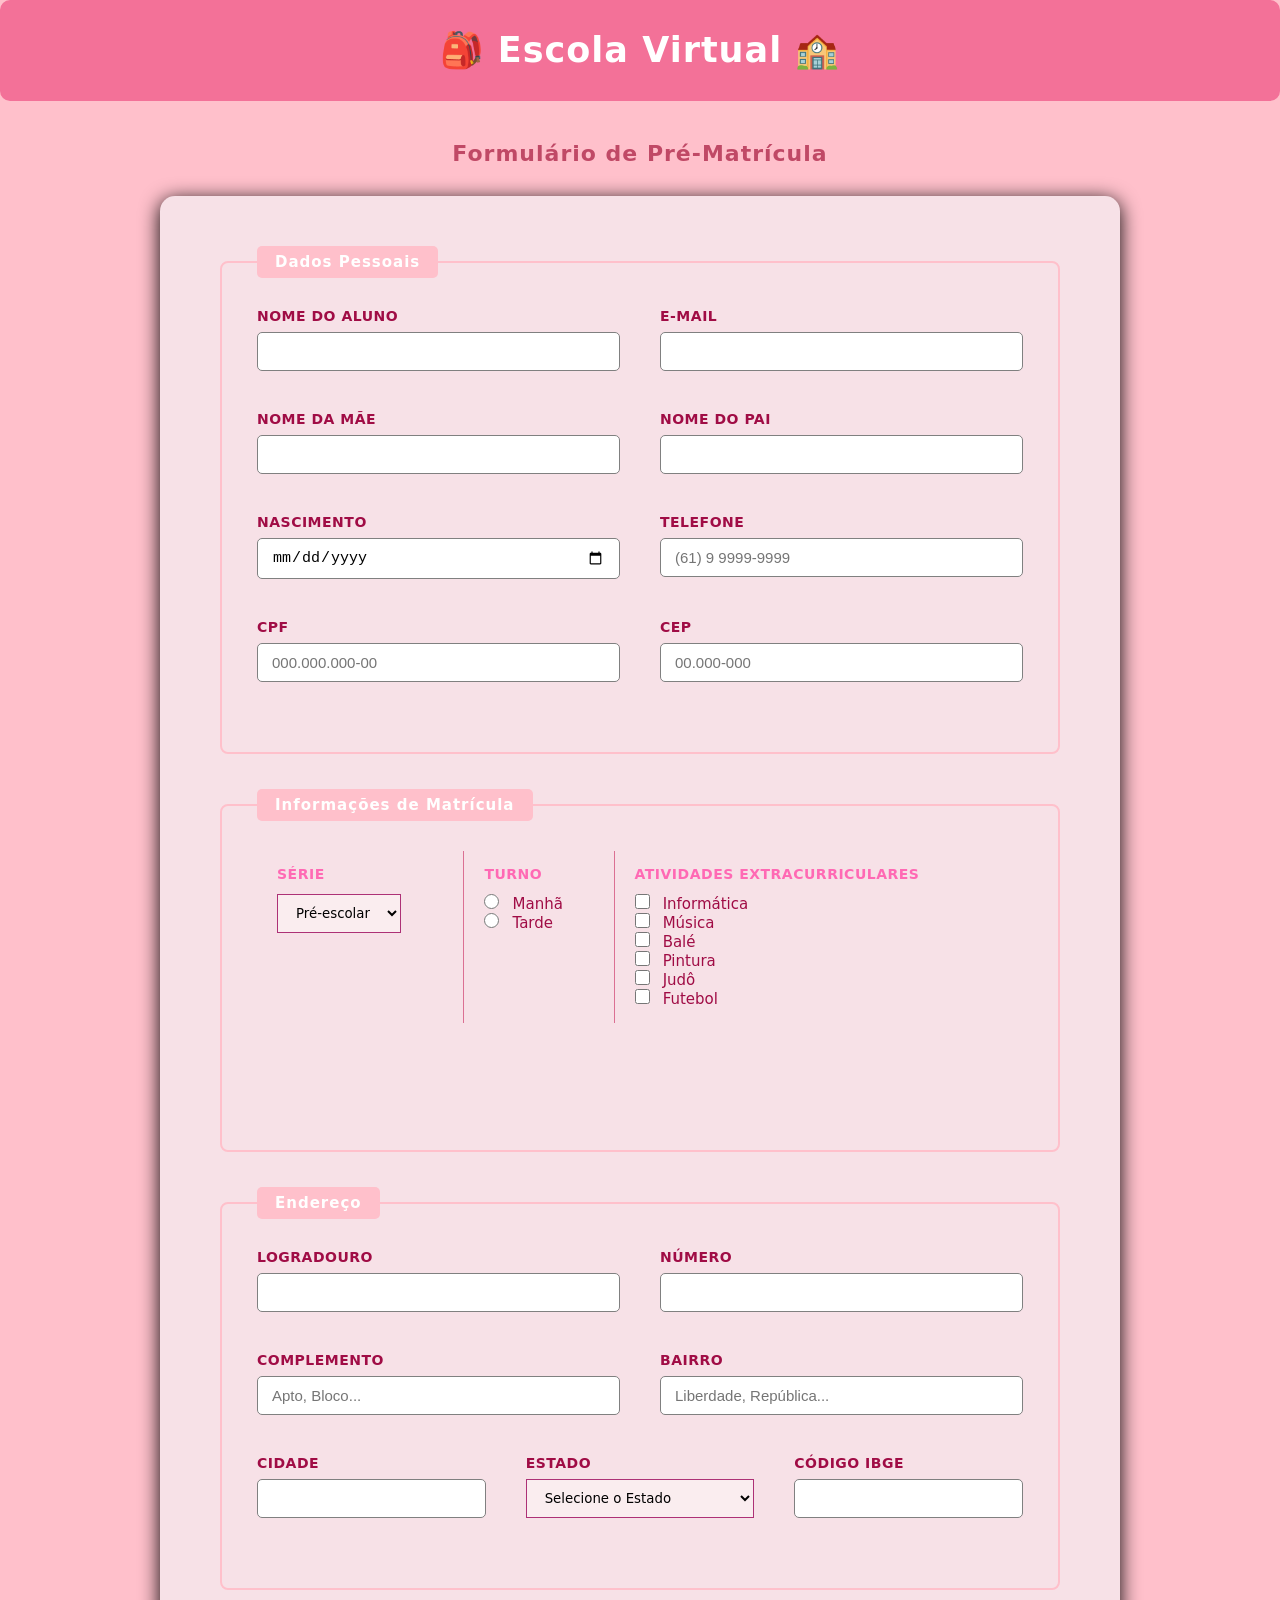
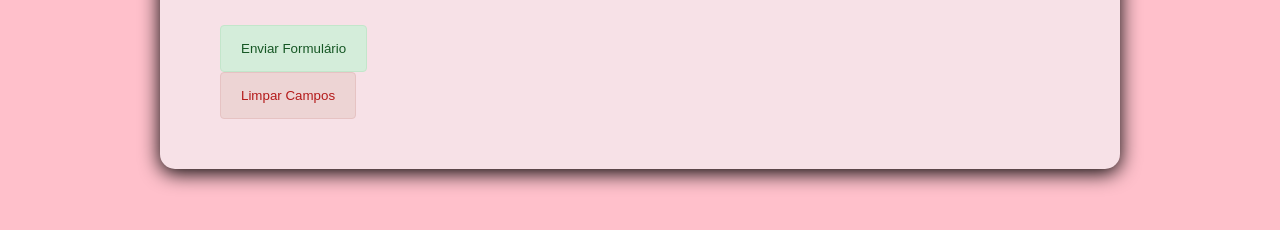
==== aula04/formularioAtt.html @ 4e3926df "Update and rename a to formularioAtt.html" ====
<!DOCTYPE html>
<html lang="en">
<head>
    <meta charset="UTF-8">
    <meta name="viewport" content="width=device-width, initial-scale=1.0">
    <title>Formulário</title>

    <style>
      * {
        margin: 0;
        padding: 0;
        box-sizing: border-box;
      }

        body{
          font-family: system-ui, -apple-system, BlinkMacSystemFont, 'Segoe UI', Roboto, Oxygen, Ubuntu, Cantarell, 'Open Sans', 'Helvetica Neue', sans-serif;
          font-size: 16px;
          background-color: pink;
          color: palevioletred;
          min-height: 100vh;
        }

        h1{
          background-color: rgb(243, 113, 152);
          color: rgb(255, 255, 255);
          text-align: center;
          padding: 30px 20px;
          font-size: 35px;
          letter-spacing: 1px;
          border-radius: 10px;
        }

        h2{
          text-align: center;
          color: 
          rgb(192, 73, 102);
          font-weight: bold;
          margin: 40px 0 30px;
          font-size: 22px;
          letter-spacing: 1px;
        }

        form{
          width: 90%;
          max-width: 960px;
          margin: 0 auto 60px auto;
          background-color: rgb(247, 225, 231);
          padding: 50px 60px;
          border-radius: 15px;
          color: rgb(194, 56, 97);
          box-shadow: 0 4px 20px black;
          font-family: system-ui, -apple-system, BlinkMacSystemFont, 'Segoe UI', Roboto, Oxygen, Ubuntu, Cantarell, 'Open Sans', 'Helvetica Neue', sans-serif

        }

        fieldset{
          border: 2px solid pink;
          border-radius: 8px;
          padding: 30px 35px;
          margin-bottom: 35px;
        }

        legend{
          background-color: pink;
          color: rgb(255, 255, 255);
          padding: 7px 18px;
          border-radius: 5px;
          font-size: 15px;
          letter-spacing: 1px;
        }

        .campo-grupo{
          display: grid;
          grid-template-columns: 1fr 1fr;
          gap: 20px 40px;
          margin-bottom: 20px;
        }

        .campo-grupo2{
          display: grid;
          grid-template-columns: 1fr 1fr 1fr;
          gap: 20px 40px;
          margin-bottom: 20px;
        }

        .campo-grupo3{
          display: grid;
          grid-template-rows: 1fr 1fr;
        }
        
        .campo{
          display: flex;
          flex-direction: column;
          margin-bottom: 20px;
        }

        .campo2{
          display: inline-block;
          margin-right: 15px;
          margin-bottom: 20px;
          border: #b41a1a dashed;
          border-radius: 10px;
          width: 25%;
          background-color: #f7cdea;
          margin-bottom: 20px;
          gap: 20px 20px;
          cursor: pointer;
          visibility: hidden;
        }

        label{
          display: inline-block;
          margin-bottom: 8px;
          font-weight: bold;
          color: rgb(160, 12, 69);
          font-size: 14px;
          text-transform: uppercase;
          letter-spacing: 0.5px;
        }

        input[type='text'], 
              [type='date'], 
              [type='email'] {
          padding: 10px 14px;
          border: 1px solid grey;
          border-radius: 5px;
          font-size: 15px;
          background-color: rgb(255, 255, 255);
          transition: border-color 0.3s, box-shadow 0.3s;
        }

        .campo input[type='text'],
        .campo input[type='date'], 
        .campo input[type='email']{
          width: 100%;
        }

        input[type='text']:focus,
        input[type='date']:focus,
        input[type='email']:focus{
          border-color: dimgray;
          box-shadow: 0 0 0 3px black;
          outline: none;
          background-color: white;
        }

        select{
          padding: 10px 14px;
          border: 1px solid rgb(173, 49, 118);
          outline: none;
          background-color: rgb(250, 237, 239);
          font-family: system-ui, -apple-system, BlinkMacSystemFont, 'Segoe UI', Roboto, Oxygen, Ubuntu, Cantarell, 'Open Sans', 'Helvetica Neue', sans-serif;
          font-weight: 500;

        }

        table{
          width: 100%;
          border-collapse: separate;
          border-spacing: 0;
        }

        td{
          padding: 15px 20px;
          vertical-align: top;
          border-right: 1px solid palevioletred;
          width: 33.33;
        }

        td:last-child{
          border-right: none;
        }

        td > b, td > strong{
          display: block;
          font-size: 14px;
          text-transform: uppercase;
          letter-spacing: 0.5px;
          color: hotpink;
          margin-bottom: 12px;
        }

        input[type='radio'],
        input[type='checkbox']{
          margin-right: 8px;
          cursor: pointer;
          accent-color: black;
          width: 15px;
          height: 15px;
        }

        td label{
          text-transform: none;
          letter-spacing: 0;
          font-weight: normal;
          font-size: 15px;
          display: inline;
          margin-bottom: 0;
        }
      
        input[type="submit"]{
          padding: 15px 20px;
          background-color: #d4edda;
          color: #155724;
          border: 1px solid #c3e6cb;
          border-radius: 4px;
          display: flex;
          justify-content: space-between;
          align-items: center;
        max-width: 400px;
        }

        input[type="reset"]{
          padding: 15px 20px;
          background-color: #edd4d4;
          color: #b41a1a;
          border: 1px solid #e6c3c3;
          border-radius: 4px;
          display: flex;
          justify-content: space-between;
          align-items: center;
        max-width: 400px;
        }

    </style>
</head>
<body>

    <h1> 🎒 Escola Virtual 🏫</h1>
    <h2>Formulário de Pré-Matrícula</h2>
  
    <form action="" method="post">
  
      <fieldset>
        <legend><strong>Dados Pessoais</strong></legend>
  
        <div class="campo-grupo">
          <div class="campo">
            <label for="nome_aluno">Nome do Aluno</label>
            <input type="text" id="nome_aluno" name="nome_aluno" required>
          </div>
          <div class="campo">
            <label for="email">E-Mail</label>
            <input type="email" id="email" name="email">
          </div>
        </div>
  
        <div class="campo-grupo">
          <div class="campo">
            <label for="nome_mae">Nome da Mãe</label>
            <input type="text" id="nome_mae" name="nome_mae">
          </div>
          <div class="campo">
            <label for="nome_pai">Nome do Pai</label>
            <input type="text" id="nome_pai" name="nome_pai">
          </div>
        </div>
  
        <div class="campo-grupo">
          <div class="campo">
            <label for="nascimento">Nascimento</label>
            <input type="date" id="nascimento" name="nascimento">
          </div>
          <div class="campo">
            <label for="telefone">Telefone</label>
            <input type="text" id="telefone" name="telefone" maxlength="15" placeholder="(61) 9 9999-9999">
          </div>
          <div class="campo">
            <label for="CPF">CPF</label>
            <input type="text" id="cpf" name="CPF" maxlength="14" placeholder="000.000.000-00">
          </div>
          <div class="campo">
            <label for="CEP">CEP</label>
            <input type="text" id="cep" name="CEP" maxlength="9" placeholder="00.000-000">
          </div>
        </div>
      </fieldset>
  
      <fieldset>
        <legend><strong>Informações de Matrícula</strong></legend>
  
        <table>
          <tr valign="top">
            <div class="campo-grupo3">
              <td>
                <strong>Série</strong>
                <select id="serie" name="serie">
                  <option value="pre-escolar">Pré-escolar</option>
                  <option value="1ano">1º ano</option>
                  <option value="2ano">2º ano</option>
                  <option value="3ano">3º ano</option>
                  <option value="4ano">4º ano</option>
                  <option value="5ano">5º ano</option>
                </select>
              </td>
            </div>
            <td>
              <strong>Turno</strong>
              <input type="radio" name="turno" id="manha" value="manha">
              <label for="manha">Manhã</label><br>
              <input type="radio" name="turno" id="tarde" value="tarde">
              <label for="tarde">Tarde</label>
            </td>
  
            <td>
              <strong>Atividades Extracurriculares</strong>
              <input type="checkbox" name="atividades" id="informatica" value="informatica">
              <label for="informatica">Informática</label><br>
  
              <input type="checkbox" name="atividades" id="musica" value="musica">
              <label for="musica">Música</label><br>
  
              <input type="checkbox" name="atividades" id="balet" value="balet">
              <label for="balet">Balé</label><br>
  
              <input type="checkbox" name="atividades" id="pintura" value="pintura">
              <label for="pintura">Pintura</label><br>
  
              <input type="checkbox" name="atividades" id="judo" value="judo">
              <label for="judo">Judô</label><br>
  
              <input type="checkbox" name="atividades" id="futebol" value="futebol">
              <label for="futebol">Futebol</label>
            </td>
          </tr>
        </table>

        <div class="campo2">
          <strong>Segunda Língua</strong><br>
          <input type="radio" name="lingua" id="ingles" value="ingles">
          <label for="ingles">Inglês</label><br>
          <input type="radio" name="lingua" id="espanhol" value="espanhol">
          <label for="espanhol">Espanhol</label>
        </div>
      </fieldset>

      <fieldset>
        <legend><strong>Endereço</strong></legend>
        <div class="campo-grupo">
          <div class="campo">
            <label for="logradouro">Logradouro</label>
            <input type="text" id="logradoyro" name="logradouro" required>
          </div>
          <div class="campo">
            <label for="email">Número</label>
            <input type="email" id="email" name="email">
          </div>
          <div class="campo">
            <label for="Complemento">Complemento</label>
            <input type="text" id="Complemento" placeholder="Apto, Bloco..."> 
          </div>
          <div class="campo">
            <label for="bairro">Bairro</label>
            <input type="text" id="bairro" placeholder="Liberdade, República...">
          </div>
          </div>
          <div class="campo-grupo2">
            <div class="campo">
              <label for="">Cidade</label>
              <input type="text" id="cidade">
            </div>
            <div class="campo">
              <label for="">Estado</label>
              <select id="serie" name="serie">
                <option value="pre-escolar">Selecione o Estado</option>
                <option value="1ano">AM</option>
                <option value="2ano">AL</option>
                <option value="3ano">BA</option>
                <option value="4ano">CE</option>
                <option value="5ano">DF</option>
              </select>
            </div>
            <div class="campo">
              <label for="">Código IBGE</label>
              <input type="text">
            </div>
          
        </div>
      </fieldset>
  
      <div class="botoes">
        <input type="submit" value="Enviar Formulário">
        <input type="reset" value="Limpar Campos">
      </div>
  
    </form>
  
  </body>
  <script>
    const campoCep = document.getElementById('cep');
    campoCep.addEventListener('input', function(){
        let valor = this.value.replace(/\D/g, ``)
        if(valor.length > 5){
          valor = valor.slice(0,5) + '-' + valor.slice(5,8);
        }
        this.value= valor
    })
    const campoCpf = document.getElementById('cpf');
    campoCpf.addEventListener('input', function(){
        let valor = this.value.replace(/\D/g, ``)
        if (valor.length > 9) { 
          valor = valor.slice(0, 3) + '.' + valor.slice(3, 6) + '.' + valor.slice(6, 9) + '-' + valor.slice(9); 
        } else if (valor.length > 6) { 
          valor = valor.slice(0, 3) + '.' + valor.slice(3, 6) + '.' + valor.slice(6); 
        } else if (valor.length > 3) { 
        valor = valor.slice(0, 3) + '.' + valor.slice(3); 
        } 
        this.value= valor
    })


    
</script>
</html>
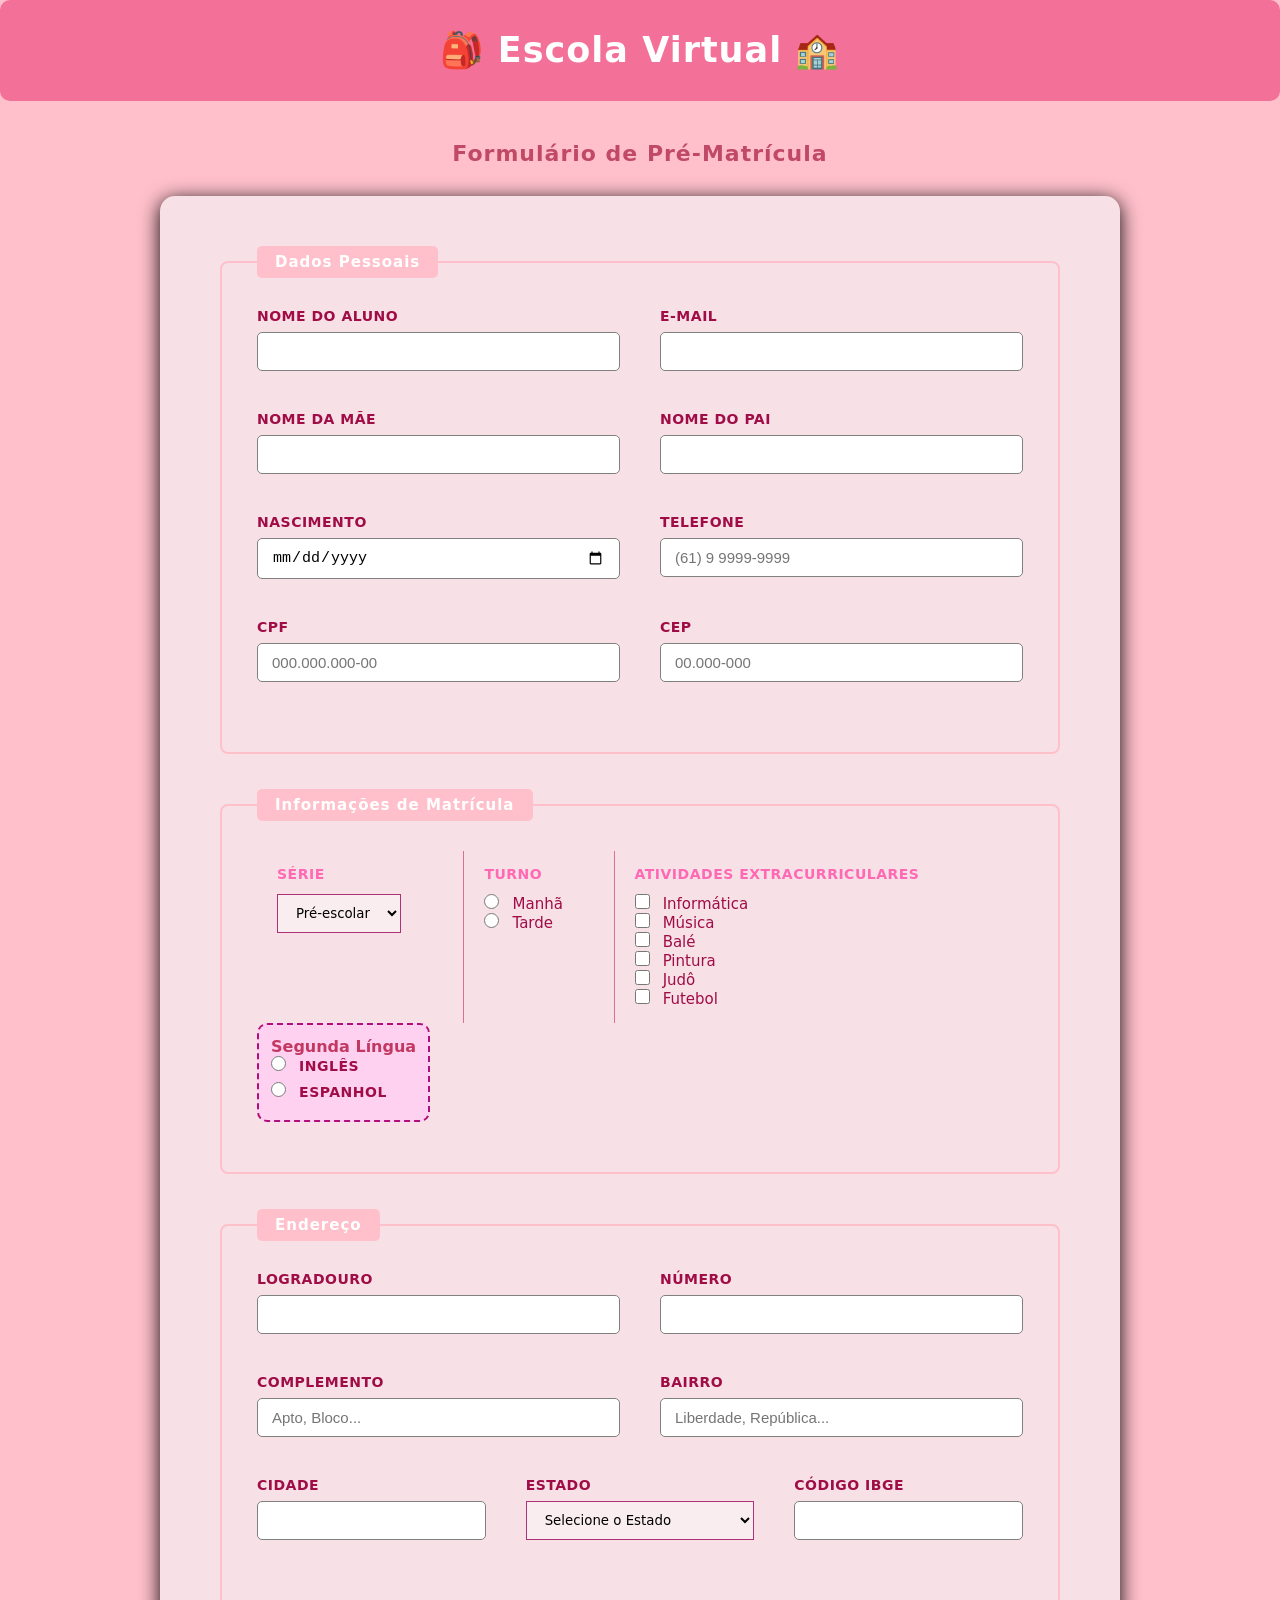
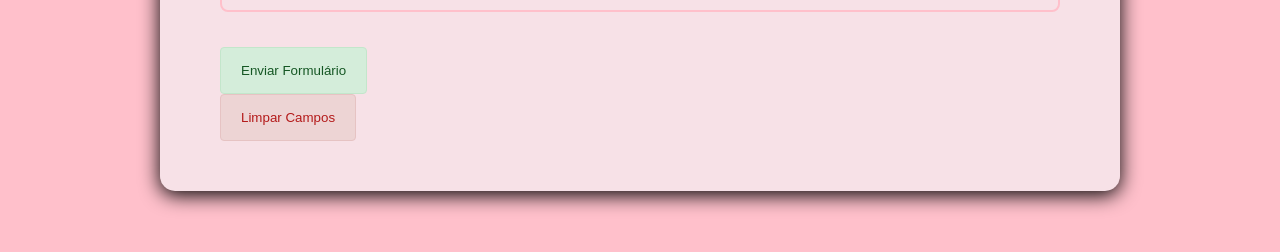
==== commit e282785a: "Refactor 'campo2' styles and fix radio button IDs Updated styles for 'campo2' and adjusted radio but" ====
--- a/aula04/formularioAtt.html
+++ b/aula04/formularioAtt.html
@@ -99,14 +99,13 @@
           display: inline-block;
           margin-right: 15px;
           margin-bottom: 20px;
-          border: #b41a1a dashed;
+          border: 2px #af0f7a dashed;
           border-radius: 10px;
-          width: 25%;
-          background-color: #f7cdea;
+          width: fit-content;
+          padding: 12px;
+          background-color: #ffd1f1;
           margin-bottom: 20px;
-          gap: 20px 20px;
           cursor: pointer;
-          visibility: hidden;
         }
 
         label{
@@ -327,10 +326,11 @@
         </table>
 
         <div class="campo2">
+          
           <strong>Segunda Língua</strong><br>
-          <input type="radio" name="lingua" id="ingles" value="ingles">
+          <input type="radio" name="lingua" id="lingua" value="ingles">
           <label for="ingles">Inglês</label><br>
-          <input type="radio" name="lingua" id="espanhol" value="espanhol">
+          <input type="radio" name="lingua" id="lingua" value="espanhol">
           <label for="espanhol">Espanhol</label>
         </div>
       </fieldset>
@@ -409,8 +409,6 @@
         this.value= valor
     })
 
-
     
 </script>
 </html>
-
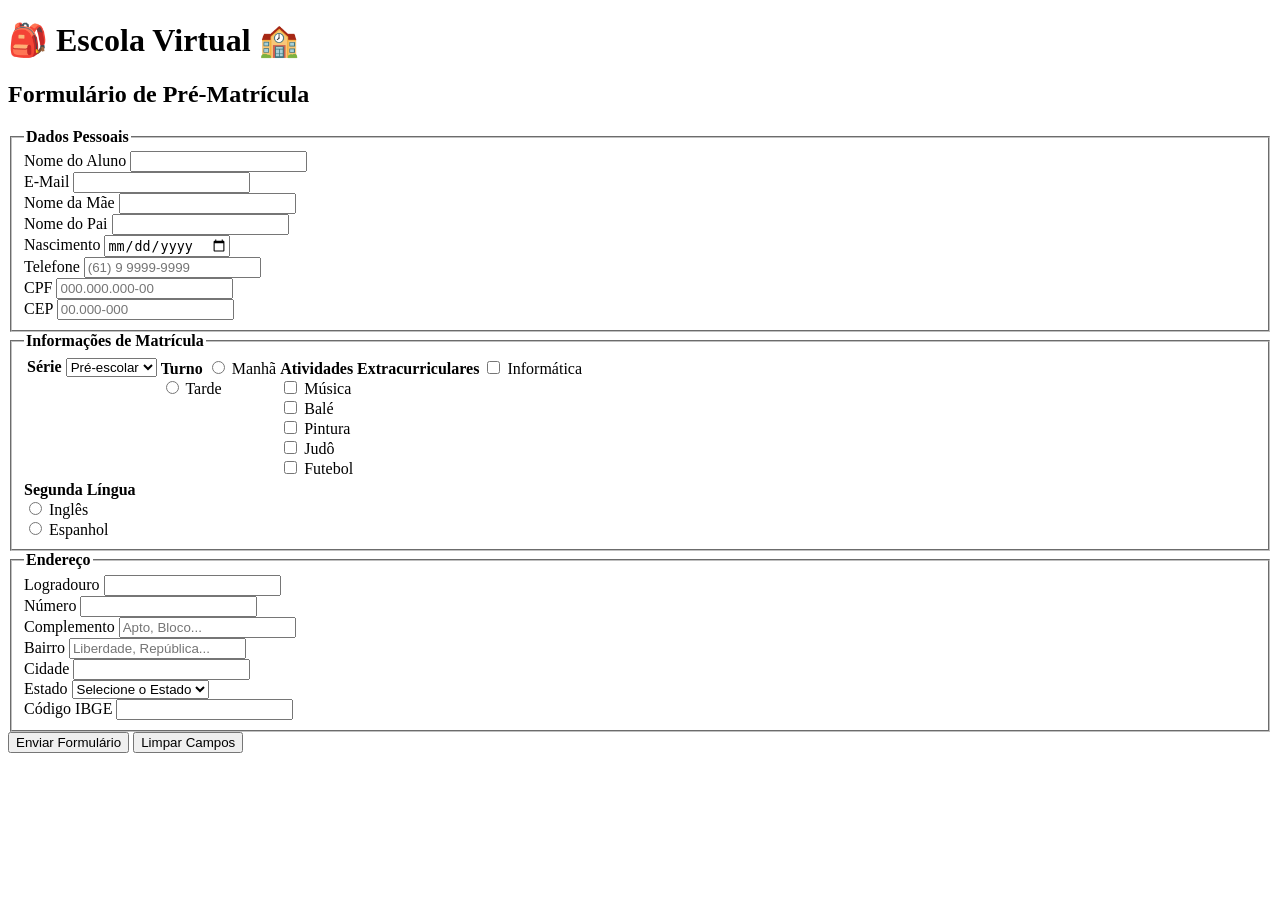
==== commit f2f16562: "Refactor styles to external stylesheet Removed inline styles from formularioAtt.html and added a lin" ====
--- a/aula04/formularioAtt.html
+++ b/aula04/formularioAtt.html
@@ -5,224 +5,9 @@
     <meta charset="UTF-8">
     <meta name="viewport" content="width=device-width, initial-scale=1.0">
     <title>Formulário</title>
+    <link rel="stylesheet" href="style.css">
 
-    <style>
-      * {
-        margin: 0;
-        padding: 0;
-        box-sizing: border-box;
-      }
-
-        body{
-          font-family: system-ui, -apple-system, BlinkMacSystemFont, 'Segoe UI', Roboto, Oxygen, Ubuntu, Cantarell, 'Open Sans', 'Helvetica Neue', sans-serif;
-          font-size: 16px;
-          background-color: pink;
-          color: palevioletred;
-          min-height: 100vh;
-        }
-
-        h1{
-          background-color: rgb(243, 113, 152);
-          color: rgb(255, 255, 255);
-          text-align: center;
-          padding: 30px 20px;
-          font-size: 35px;
-          letter-spacing: 1px;
-          border-radius: 10px;
-        }
-
-        h2{
-          text-align: center;
-          color: 
-          rgb(192, 73, 102);
-          font-weight: bold;
-          margin: 40px 0 30px;
-          font-size: 22px;
-          letter-spacing: 1px;
-        }
-
-        form{
-          width: 90%;
-          max-width: 960px;
-          margin: 0 auto 60px auto;
-          background-color: rgb(247, 225, 231);
-          padding: 50px 60px;
-          border-radius: 15px;
-          color: rgb(194, 56, 97);
-          box-shadow: 0 4px 20px black;
-          font-family: system-ui, -apple-system, BlinkMacSystemFont, 'Segoe UI', Roboto, Oxygen, Ubuntu, Cantarell, 'Open Sans', 'Helvetica Neue', sans-serif
-
-        }
-
-        fieldset{
-          border: 2px solid pink;
-          border-radius: 8px;
-          padding: 30px 35px;
-          margin-bottom: 35px;
-        }
-
-        legend{
-          background-color: pink;
-          color: rgb(255, 255, 255);
-          padding: 7px 18px;
-          border-radius: 5px;
-          font-size: 15px;
-          letter-spacing: 1px;
-        }
-
-        .campo-grupo{
-          display: grid;
-          grid-template-columns: 1fr 1fr;
-          gap: 20px 40px;
-          margin-bottom: 20px;
-        }
-
-        .campo-grupo2{
-          display: grid;
-          grid-template-columns: 1fr 1fr 1fr;
-          gap: 20px 40px;
-          margin-bottom: 20px;
-        }
-
-        .campo-grupo3{
-          display: grid;
-          grid-template-rows: 1fr 1fr;
-        }
-        
-        .campo{
-          display: flex;
-          flex-direction: column;
-          margin-bottom: 20px;
-        }
-
-        .campo2{
-          display: inline-block;
-          margin-right: 15px;
-          margin-bottom: 20px;
-          border: 2px #af0f7a dashed;
-          border-radius: 10px;
-          width: fit-content;
-          padding: 12px;
-          background-color: #ffd1f1;
-          margin-bottom: 20px;
-          cursor: pointer;
-        }
-
-        label{
-          display: inline-block;
-          margin-bottom: 8px;
-          font-weight: bold;
-          color: rgb(160, 12, 69);
-          font-size: 14px;
-          text-transform: uppercase;
-          letter-spacing: 0.5px;
-        }
-
-        input[type='text'], 
-              [type='date'], 
-              [type='email'] {
-          padding: 10px 14px;
-          border: 1px solid grey;
-          border-radius: 5px;
-          font-size: 15px;
-          background-color: rgb(255, 255, 255);
-          transition: border-color 0.3s, box-shadow 0.3s;
-        }
-
-        .campo input[type='text'],
-        .campo input[type='date'], 
-        .campo input[type='email']{
-          width: 100%;
-        }
-
-        input[type='text']:focus,
-        input[type='date']:focus,
-        input[type='email']:focus{
-          border-color: dimgray;
-          box-shadow: 0 0 0 3px black;
-          outline: none;
-          background-color: white;
-        }
-
-        select{
-          padding: 10px 14px;
-          border: 1px solid rgb(173, 49, 118);
-          outline: none;
-          background-color: rgb(250, 237, 239);
-          font-family: system-ui, -apple-system, BlinkMacSystemFont, 'Segoe UI', Roboto, Oxygen, Ubuntu, Cantarell, 'Open Sans', 'Helvetica Neue', sans-serif;
-          font-weight: 500;
-
-        }
-
-        table{
-          width: 100%;
-          border-collapse: separate;
-          border-spacing: 0;
-        }
-
-        td{
-          padding: 15px 20px;
-          vertical-align: top;
-          border-right: 1px solid palevioletred;
-          width: 33.33;
-        }
-
-        td:last-child{
-          border-right: none;
-        }
-
-        td > b, td > strong{
-          display: block;
-          font-size: 14px;
-          text-transform: uppercase;
-          letter-spacing: 0.5px;
-          color: hotpink;
-          margin-bottom: 12px;
-        }
-
-        input[type='radio'],
-        input[type='checkbox']{
-          margin-right: 8px;
-          cursor: pointer;
-          accent-color: black;
-          width: 15px;
-          height: 15px;
-        }
-
-        td label{
-          text-transform: none;
-          letter-spacing: 0;
-          font-weight: normal;
-          font-size: 15px;
-          display: inline;
-          margin-bottom: 0;
-        }
-      
-        input[type="submit"]{
-          padding: 15px 20px;
-          background-color: #d4edda;
-          color: #155724;
-          border: 1px solid #c3e6cb;
-          border-radius: 4px;
-          display: flex;
-          justify-content: space-between;
-          align-items: center;
-        max-width: 400px;
-        }
-
-        input[type="reset"]{
-          padding: 15px 20px;
-          background-color: #edd4d4;
-          color: #b41a1a;
-          border: 1px solid #e6c3c3;
-          border-radius: 4px;
-          display: flex;
-          justify-content: space-between;
-          align-items: center;
-        max-width: 400px;
-        }
-
-    </style>
+   
 </head>
 <body>
 
